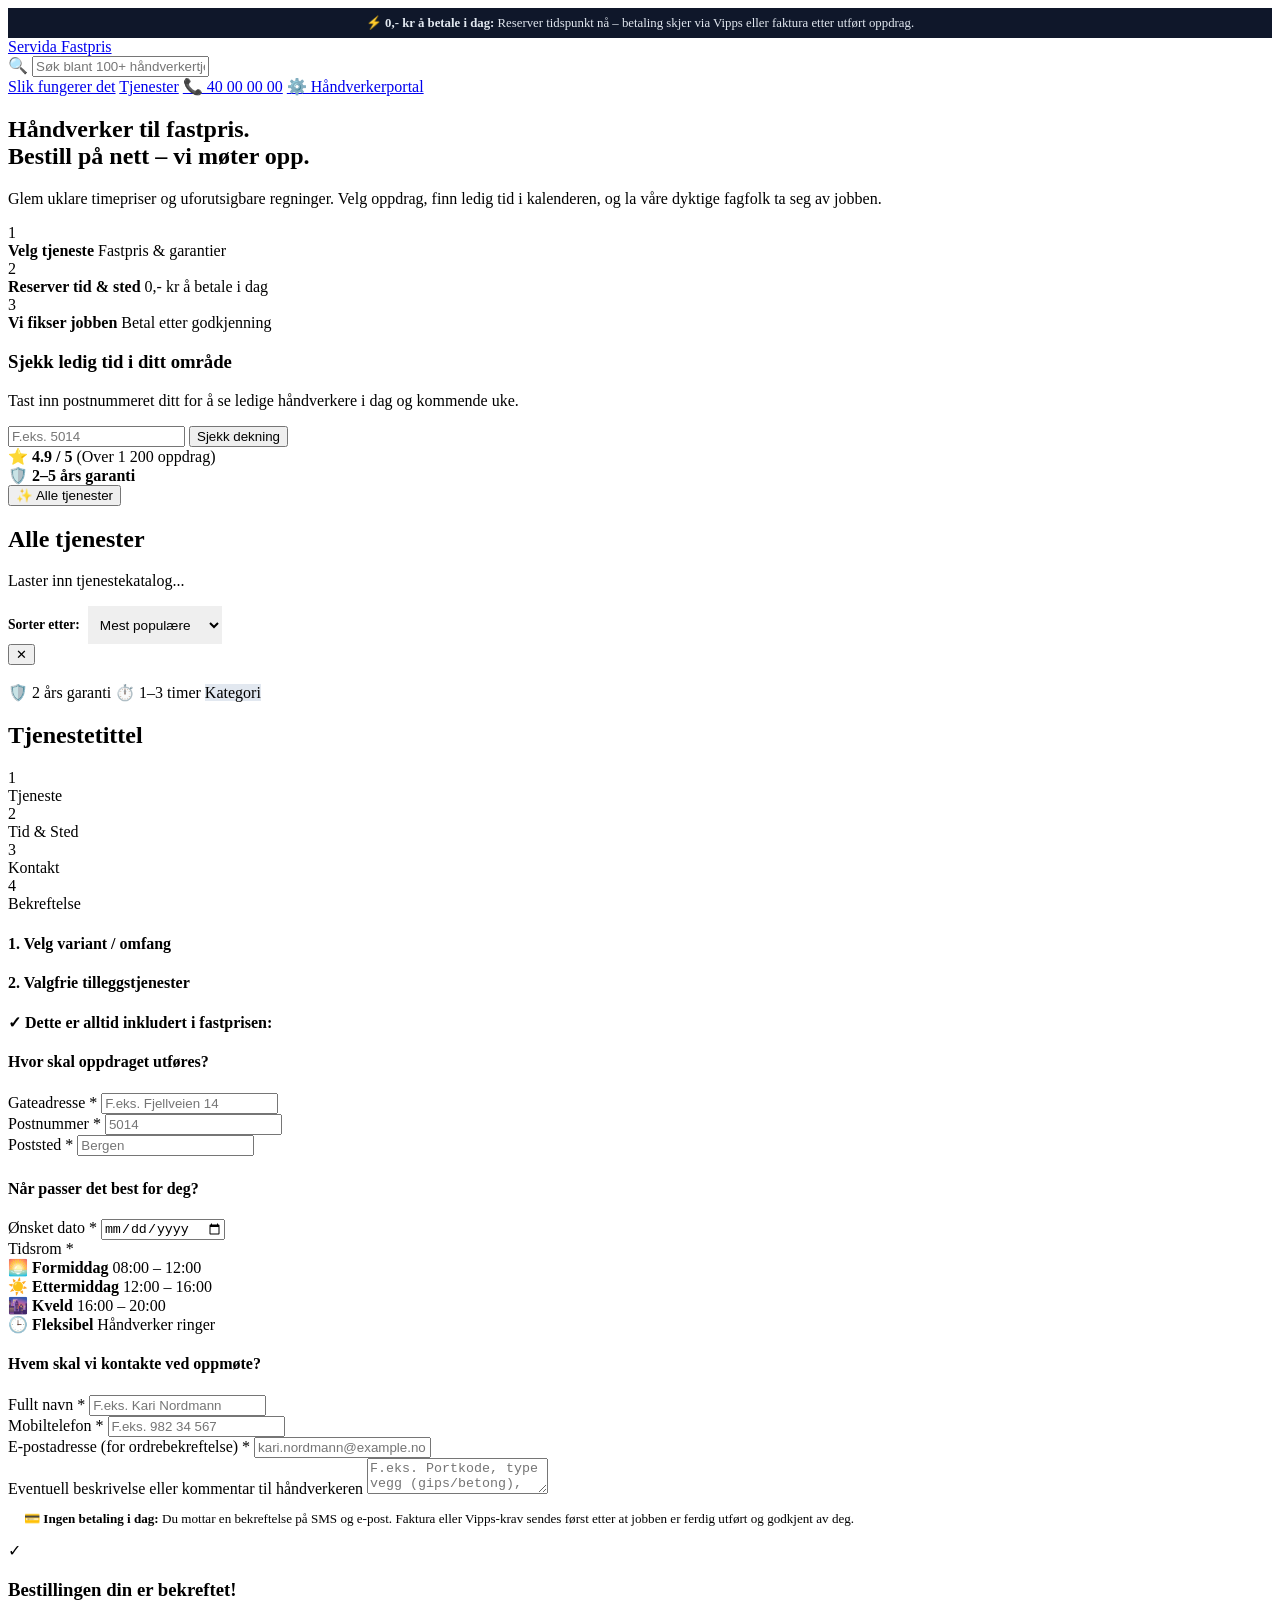
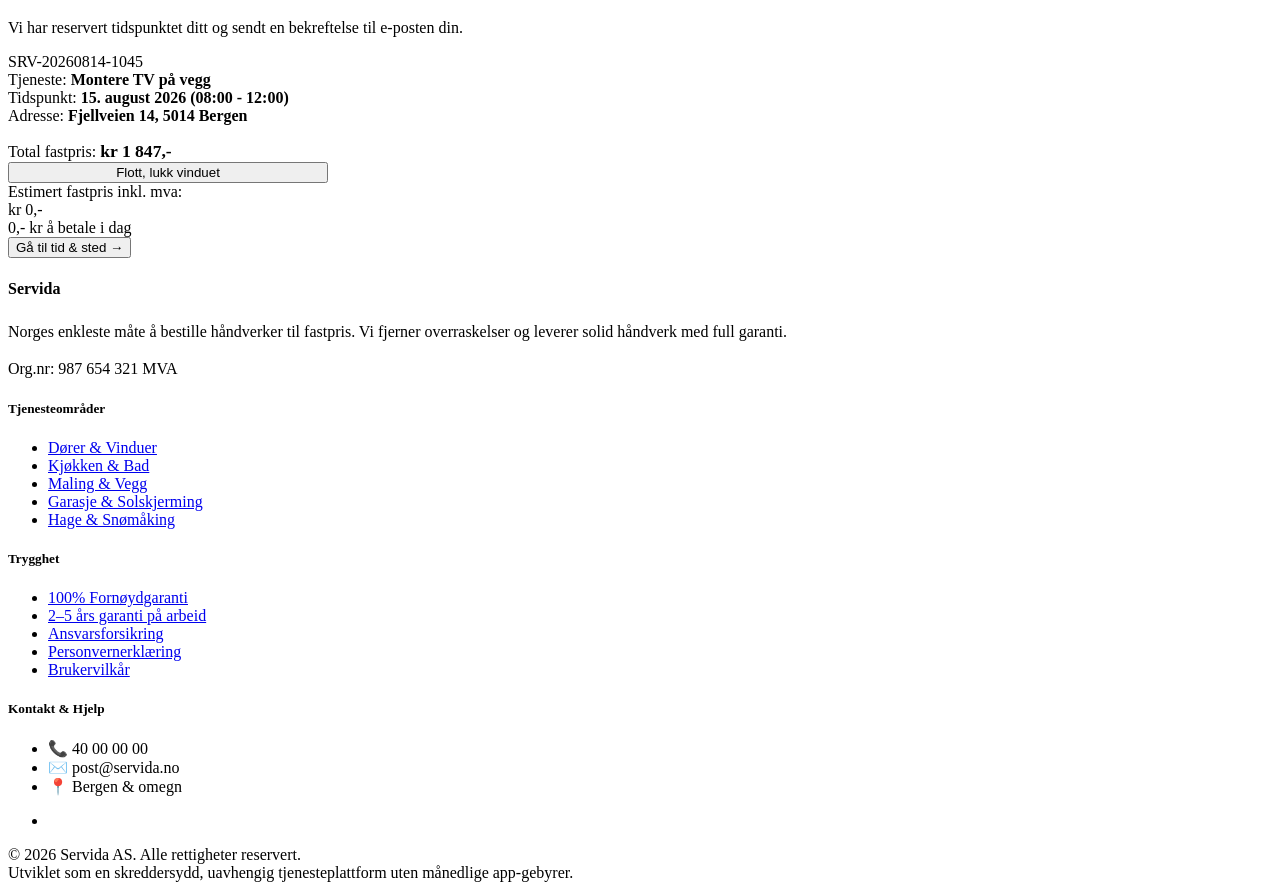
==== frontend/index.html @ 436f9fdc "Servida" ====
<!DOCTYPE html>
<html lang="no">
<head>
  <meta charset="UTF-8">
  <meta name="viewport" content="width=device-width, initial-scale=1.0">
  <title>Servida — Håndverker til Fastpris | Bestill på nett, vi møter opp</title>
  <meta name="description" content="Servida leverer håndverker- og servicetjenester til faste, forhåndsavtalte priser. Reserver tid og sted på 2 minutter. Betal med Vipps/faktura først etter godkjent arbeid.">
  
  <link rel="stylesheet" href="/static/css/style.css">
  <link rel="icon" href="data:image/svg+xml,<svg xmlns=%22http://www.w3.org/2000/svg%22 viewBox=%220 0 100 100%22><text y=%22.9em%22 font-size=%2290%22>🛠️</text></svg>">
</head>
<body>

  <!-- Top Announcement Bar -->
  <aside class="announcement-bar" style="background: #0F172A; color: #E2E8F0; font-size: 0.8rem; text-align: center; padding: 0.45rem 1rem; font-weight: 500;">
    ⚡ <strong>0,- kr å betale i dag:</strong> Reserver tidspunkt nå – betaling skjer via Vipps eller faktura etter utført oppdrag.
  </aside>

  <!-- Navigation Bar -->
  <header class="site-header" id="site-header">
    <div class="container nav-wrapper">
      <a href="/" class="brand-logo" id="brand-logo">
        <span>Servida</span>
        <span class="brand-badge">Fastpris</span>
      </a>

      <!-- Instant Live Search Bar -->
      <div class="nav-search">
        <span class="nav-search-icon">🔍</span>
        <input type="text" id="global-search-input" placeholder="Søk blant 100+ håndverkertjenester..." autocomplete="off">
      </div>

      <nav class="nav-actions" aria-label="Hovednavigasjon">
        <a href="#how-it-works" class="nav-link">Slik fungerer det</a>
        <a href="#catalog-section" class="nav-link">Tjenester</a>
        <a href="tel:40000000" class="nav-phone">📞 40 00 00 00</a>
        <a href="/admin" class="admin-link-btn" title="Gå til Håndverker- & Adminpanel">⚙️ Håndverkerportal</a>
      </nav>
    </div>
  </header>

  <!-- Hero Section -->
  <section class="hero-section" id="hero-section">
    <div class="container hero-grid">
      <div class="hero-left">
        <h1 class="hero-headline">Håndverker til fastpris.<br>Bestill på nett – vi møter opp.</h1>
        <p class="hero-subhead">
          Glem uklare timepriser og uforutsigbare regninger. Velg oppdrag, finn ledig tid i kalenderen, og la våre dyktige fagfolk ta seg av jobben.
        </p>

        <!-- 3-Step Process -->
        <div class="process-pill-row" id="how-it-works">
          <div class="process-step">
            <div class="step-num">1</div>
            <div class="step-content">
              <strong>Velg tjeneste</strong>
              <span>Fastpris & garantier</span>
            </div>
          </div>
          <div class="process-step">
            <div class="step-num">2</div>
            <div class="step-content">
              <strong>Reserver tid & sted</strong>
              <span>0,- kr å betale i dag</span>
            </div>
          </div>
          <div class="process-step">
            <div class="step-num">3</div>
            <div class="step-content">
              <strong>Vi fikser jobben</strong>
              <span>Betal etter godkjenning</span>
            </div>
          </div>
        </div>
      </div>

      <!-- Postcode & Quick Eligibility Card -->
      <div class="hero-right">
        <div class="postcode-card">
          <h3>Sjekk ledig tid i ditt område</h3>
          <p>Tast inn postnummeret ditt for å se ledige håndverkere i dag og kommende uke.</p>
          
          <div class="postcode-input-group">
            <input type="text" id="postcode-check-input" placeholder="F.eks. 5014" maxlength="4">
            <button class="btn-primary" id="btn-check-postcode">Sjekk dekning</button>
          </div>

          <div id="postcode-status-msg" style="font-size: 0.85rem; font-weight: 600; display: none; margin-bottom: 0.75rem;"></div>

          <div class="trust-badges-row">
            <div class="trust-badge-item">
              <span>⭐</span> <strong>4.9 / 5</strong> (Over 1 200 oppdrag)
            </div>
            <div class="trust-badge-item">
              <span>🛡️</span> <strong>2–5 års garanti</strong>
            </div>
          </div>
        </div>
      </div>
    </div>
  </section>

  <!-- Sticky Categories Filter Bar -->
  <section class="categories-bar" id="categories-bar">
    <div class="container">
      <div class="category-scroll-container" id="category-pills-container">
        <button class="category-pill-btn active" data-category="all">
          <span>✨</span> Alle tjenester
        </button>
        <!-- Categories populated dynamically by app.js -->
      </div>
    </div>
  </section>

  <!-- Main Catalog Grid Section -->
  <main class="catalog-section" id="catalog-section">
    <div class="container">
      
      <div class="section-header">
        <div>
          <h2 class="section-title" id="current-category-heading">Alle tjenester</h2>
          <p class="section-subtitle" id="services-count-display">Laster inn tjenestekatalog...</p>
        </div>
        
        <!-- Sorting dropdown -->
        <div class="sort-wrap" style="display: flex; align-items: center; gap: 0.5rem;">
          <label for="sort-select" style="font-size: 0.85rem; font-weight: 600; color: var(--color-text-muted);">Sorter etter:</label>
          <select id="sort-select" style="height: 38px; border-radius: var(--radius-sm); border: 1px solid var(--color-border); padding: 0 0.5rem; font-size: 0.85rem;">
            <option value="popular">Mest populære</option>
            <option value="price-asc">Pris: Lav til høy</option>
            <option value="price-desc">Pris: Høy til lav</option>
            <option value="title">Alfabetisk (A–Å)</option>
          </select>
        </div>
      </div>

      <!-- Services Grid -->
      <div class="services-grid" id="services-grid">
        <!-- Rendered dynamically by app.js -->
      </div>

      <!-- Zero search results state -->
      <div id="no-results-state" style="display: none; text-align: center; padding: 4rem 1rem;">
        <div style="font-size: 3rem; margin-bottom: 1rem;">🔍</div>
        <h3 style="font-size: 1.4rem; font-weight: 700; color: var(--color-primary); margin-bottom: 0.5rem;">Ingen tjenester matchet søket ditt</h3>
        <p style="color: var(--color-text-muted); margin-bottom: 1.5rem;">Prøv et annet søkeord eller velg en annen kategori.</p>
        <button class="btn-secondary" id="btn-reset-filters">Tilbakestill filtre</button>
      </div>

    </div>
  </main>

  <!-- Interactive Service & Multi-Step Booking Modal -->
  <div class="modal-overlay" id="service-modal" role="dialog" aria-modal="true" aria-hidden="true">
    <div class="modal-container">
      <button class="modal-close-btn" id="modal-close-btn" aria-label="Lukk modal">✕</button>
      
      <!-- Modal Header Hero -->
      <div class="modal-header-hero">
        <img src="" alt="" class="modal-hero-img" id="modal-img">
        <div class="modal-title-wrap">
          <div class="modal-pill-row">
            <span class="modal-pill pill-warranty" id="modal-warranty">🛡️ 2 års garanti</span>
            <span class="modal-pill pill-time" id="modal-time">⏱️ 1–3 timer</span>
            <span class="modal-pill" id="modal-category" style="background: #E2E8F0; color: var(--color-primary);">Kategori</span>
          </div>
          <h2 id="modal-title">Tjenestetittel</h2>
          <p id="modal-desc" style="font-size: 0.88rem; color: var(--color-text-muted); line-height: 1.45;"></p>
        </div>
      </div>

      <!-- Modal Body Stepper Flow -->
      <div class="modal-body">
        
        <!-- Stepper Indicators -->
        <div class="booking-stepper">
          <div class="stepper-item active" id="step-ind-1">
            <div class="stepper-dot">1</div>
            <span class="stepper-label">Tjeneste</span>
          </div>
          <div class="stepper-item" id="step-ind-2">
            <div class="stepper-dot">2</div>
            <span class="stepper-label">Tid & Sted</span>
          </div>
          <div class="stepper-item" id="step-ind-3">
            <div class="stepper-dot">3</div>
            <span class="stepper-label">Kontakt</span>
          </div>
          <div class="stepper-item" id="step-ind-4">
            <div class="stepper-dot">4</div>
            <span class="stepper-label">Bekreftelse</span>
          </div>
        </div>

        <!-- STEP 1: Variant & Add-ons Configuration -->
        <div class="step-pane active" id="step-pane-1">
          <h4 class="form-section-title">1. Velg variant / omfang</h4>
          <div class="variant-grid" id="modal-variants-container">
            <!-- Dynamically populated -->
          </div>

          <h4 class="form-section-title">2. Valgfrie tilleggstjenester</h4>
          <div class="addon-list" id="modal-addons-container">
            <!-- Dynamically populated -->
          </div>

          <!-- Included Highlight Box -->
          <div class="included-highlight-box">
            <strong>✓ Dette er alltid inkludert i fastprisen:</strong>
            <ul class="included-list-ul" id="modal-included-list">
              <!-- Dynamically populated -->
            </ul>
          </div>
        </div>

        <!-- STEP 2: Date, Time & Address -->
        <div class="step-pane" id="step-pane-2">
          <h4 class="form-section-title">Hvor skal oppdraget utføres?</h4>
          
          <div class="form-grid-2">
            <div class="input-field-wrap">
              <label for="inp-street">Gateadresse *</label>
              <input type="text" id="inp-street" placeholder="F.eks. Fjellveien 14" required>
            </div>
            <div class="form-grid-2" style="margin-bottom: 0;">
              <div class="input-field-wrap">
                <label for="inp-postcode">Postnummer *</label>
                <input type="text" id="inp-postcode" placeholder="5014" maxlength="4" required>
              </div>
              <div class="input-field-wrap">
                <label for="inp-city">Poststed *</label>
                <input type="text" id="inp-city" placeholder="Bergen" required>
              </div>
            </div>
          </div>

          <h4 class="form-section-title" style="margin-top: 1.5rem;">Når passer det best for deg?</h4>
          <div class="form-grid-2">
            <div class="input-field-wrap">
              <label for="inp-date">Ønsket dato *</label>
              <input type="date" id="inp-date" required>
            </div>
            <div class="input-field-wrap">
              <label>Tidsrom *</label>
              <div class="time-slot-grid" style="margin-bottom: 0;">
                <div class="time-slot-card selected" data-slot="08:00 - 12:00">
                  <strong>🌅 Formiddag</strong>
                  <span>08:00 – 12:00</span>
                </div>
                <div class="time-slot-card" data-slot="12:00 - 16:00">
                  <strong>☀️ Ettermiddag</strong>
                  <span>12:00 – 16:00</span>
                </div>
                <div class="time-slot-card" data-slot="16:00 - 20:00">
                  <strong>🌆 Kveld</strong>
                  <span>16:00 – 20:00</span>
                </div>
                <div class="time-slot-card" data-slot="Fleksibel">
                  <strong>🕒 Fleksibel</strong>
                  <span>Håndverker ringer</span>
                </div>
              </div>
            </div>
          </div>
        </div>

        <!-- STEP 3: Contact Details & Notes -->
        <div class="step-pane" id="step-pane-3">
          <h4 class="form-section-title">Hvem skal vi kontakte ved oppmøte?</h4>
          
          <div class="form-grid-2">
            <div class="input-field-wrap">
              <label for="inp-name">Fullt navn *</label>
              <input type="text" id="inp-name" placeholder="F.eks. Kari Nordmann" required>
            </div>
            <div class="input-field-wrap">
              <label for="inp-phone">Mobiltelefon *</label>
              <input type="tel" id="inp-phone" placeholder="F.eks. 982 34 567" required>
            </div>
          </div>

          <div class="input-field-wrap">
            <label for="inp-email">E-postadresse (for ordrebekreftelse) *</label>
            <input type="email" id="inp-email" placeholder="kari.nordmann@example.no" required>
          </div>

          <div class="input-field-wrap">
            <label for="inp-notes">Eventuell beskrivelse eller kommentar til håndverkeren</label>
            <textarea id="inp-notes" placeholder="F.eks. Portkode, type vegg (gips/betong), eller annen nyttig info..."></textarea>
          </div>

          <div style="background: var(--color-bg-page); border: 1px solid var(--color-border); border-radius: var(--radius-sm); padding: 0.85rem 1rem; font-size: 0.82rem; color: var(--color-text-muted);">
            💳 <strong>Ingen betaling i dag:</strong> Du mottar en bekreftelse på SMS og e-post. Faktura eller Vipps-krav sendes først etter at jobben er ferdig utført og godkjent av deg.
          </div>
        </div>

        <!-- STEP 4: Success Screen -->
        <div class="step-pane" id="step-pane-4">
          <div class="success-card">
            <div class="success-icon-badge">✓</div>
            <h3>Bestillingen din er bekreftet!</h3>
            <p style="color: var(--color-text-muted); margin-bottom: 1rem;">
              Vi har reservert tidspunktet ditt og sendt en bekreftelse til e-posten din.
            </p>
            
            <div class="order-ref-pill" id="conf-order-num">SRV-20260814-1045</div>

            <div class="order-summary-box">
              <div class="summary-line">
                <span>Tjeneste:</span>
                <strong id="conf-service-title">Montere TV på vegg</strong>
              </div>
              <div class="summary-line">
                <span>Tidspunkt:</span>
                <strong id="conf-datetime">15. august 2026 (08:00 - 12:00)</strong>
              </div>
              <div class="summary-line">
                <span>Adresse:</span>
                <strong id="conf-address">Fjellveien 14, 5014 Bergen</strong>
              </div>
              <div class="summary-line" style="border-top: 1px solid var(--color-border); padding-top: 0.5rem; margin-top: 0.5rem;">
                <span>Total fastpris:</span>
                <strong id="conf-total-price" style="color: var(--color-accent); font-size: 1.1rem;">kr 1 847,-</strong>
              </div>
            </div>

            <button class="btn-primary" id="btn-close-success" style="width: 100%; max-width: 320px;">Flott, lukk vinduet</button>
          </div>
        </div>

      </div>

      <!-- Modal Footer (Sticky Next / Back buttons) -->
      <div class="modal-footer-bar" id="modal-footer-bar">
        <div class="modal-total-display">
          <span class="total-label-sm">Estimert fastpris inkl. mva:</span>
          <div class="total-value-lg" id="modal-live-total">kr 0,-</div>
          <span class="zero-pay-badge">0,- kr å betale i dag</span>
        </div>

        <div style="display: flex; gap: 0.75rem;">
          <button class="btn-secondary" id="btn-modal-back" style="display: none;">Tilbake</button>
          <button class="btn-primary" id="btn-modal-next">Gå til tid & sted →</button>
        </div>
      </div>

    </div>
  </div>

  <!-- Site Footer -->
  <footer class="site-footer">
    <div class="container footer-grid">
      <div class="footer-brand">
        <h4>Servida</h4>
        <p style="line-height: 1.6; margin-bottom: 1rem;">
          Norges enkleste måte å bestille håndverker til fastpris. Vi fjerner overraskelser og leverer solid håndverk med full garanti.
        </p>
        <p>Org.nr: 987 654 321 MVA</p>
      </div>

      <div class="footer-col">
        <h5>Tjenesteområder</h5>
        <ul class="footer-links-ul">
          <li><a href="#catalog-section">Dører & Vinduer</a></li>
          <li><a href="#catalog-section">Kjøkken & Bad</a></li>
          <li><a href="#catalog-section">Maling & Vegg</a></li>
          <li><a href="#catalog-section">Garasje & Solskjerming</a></li>
          <li><a href="#catalog-section">Hage & Snømåking</a></li>
        </ul>
      </div>

      <div class="footer-col">
        <h5>Trygghet</h5>
        <ul class="footer-links-ul">
          <li><a href="#">100% Fornøydgaranti</a></li>
          <li><a href="#">2–5 års garanti på arbeid</a></li>
          <li><a href="#">Ansvarsforsikring</a></li>
          <li><a href="#">Personvernerklæring</a></li>
          <li><a href="#">Brukervilkår</a></li>
        </ul>
      </div>

      <div class="footer-col">
        <h5>Kontakt & Hjelp</h5>
        <ul class="footer-links-ul">
          <li>📞 40 00 00 00</li>
          <li>✉️ post@servida.no</li>
          <li>📍 Bergen & omegn</li>
          <li style="margin-top: 1rem;"><a href="/admin" class="admin-link-btn" style="background: rgba(255,255,255,0.1); border-color: rgba(255,255,255,0.2); color: white;">Håndverkerportal</a></li>
        </ul>
      </div>
    </div>

    <div class="container footer-bottom">
      <div>&copy; 2026 Servida AS. Alle rettigheter reservert.</div>
      <div>Utviklet som en skreddersydd, uavhengig tjenesteplattform uten månedlige app-gebyrer.</div>
    </div>
  </footer>

  <script src="/static/js/app.js"></script>
</body>
</html>
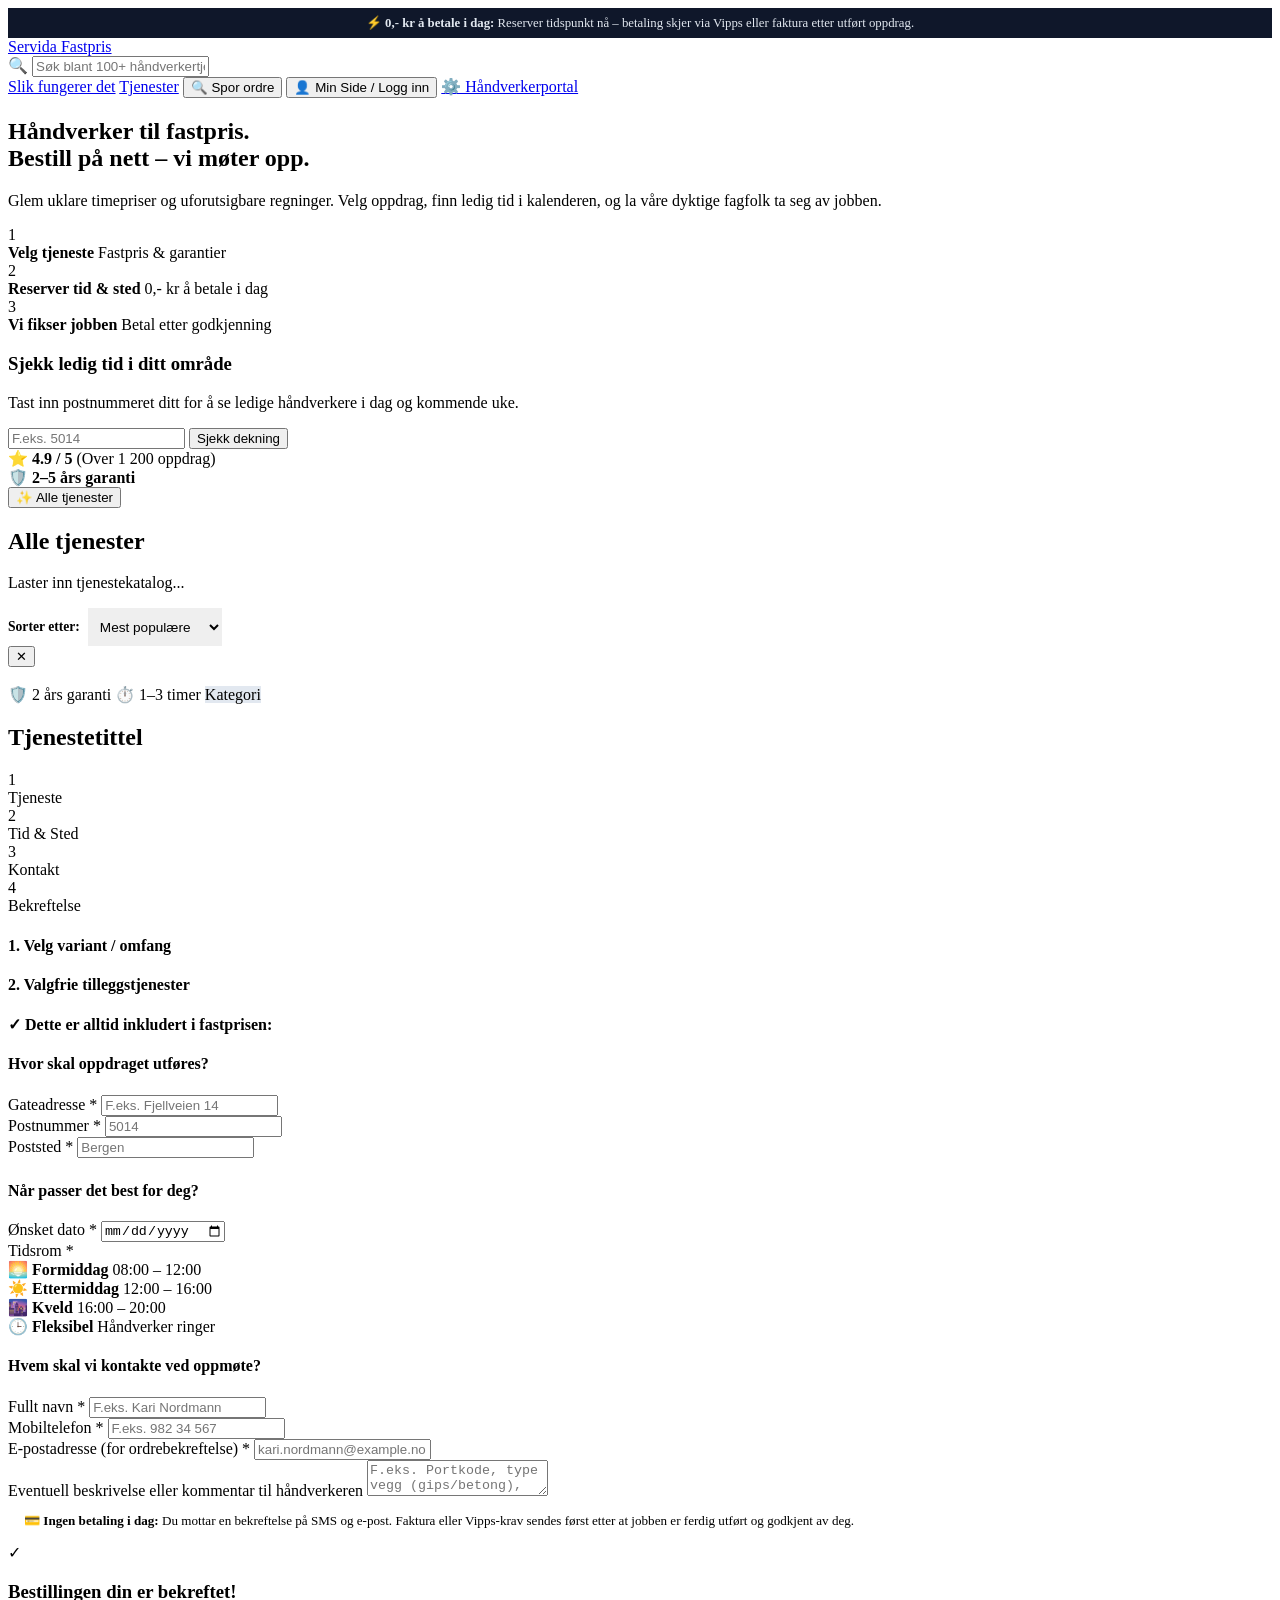
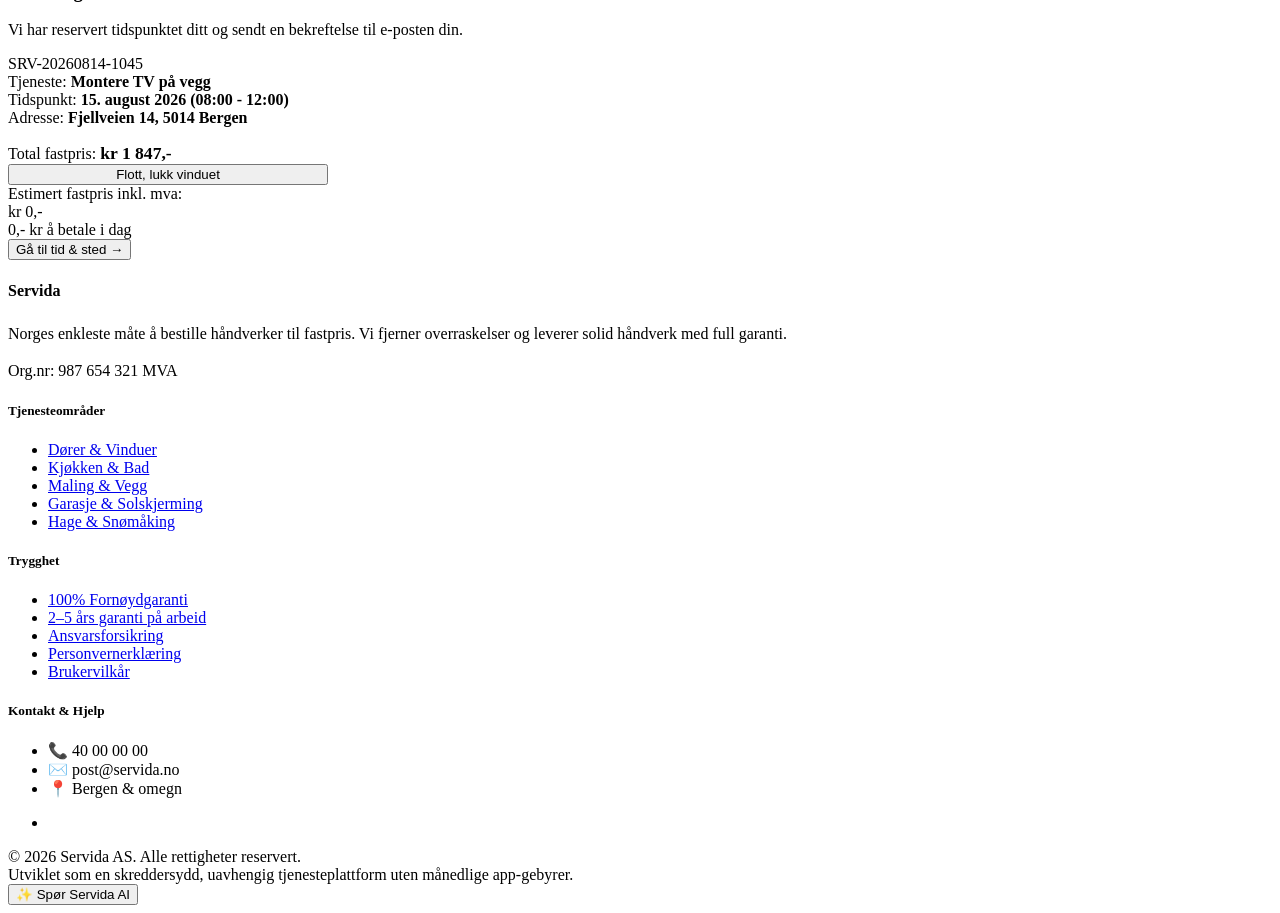
==== commit c026843e: "innlogging og profilside. unike lenkebare tjenestesider" ====
--- a/frontend/index.html
+++ b/frontend/index.html
@@ -33,7 +33,11 @@
       <nav class="nav-actions" aria-label="Hovednavigasjon">
         <a href="#how-it-works" class="nav-link">Slik fungerer det</a>
         <a href="#catalog-section" class="nav-link">Tjenester</a>
-        <a href="tel:40000000" class="nav-phone">📞 40 00 00 00</a>
+        <button class="nav-link-btn" id="btn-track-order-nav" title="Spor din bestilling">🔍 Spor ordre</button>
+        <button class="nav-account-btn" id="btn-account-nav">
+          <span class="account-icon">👤</span>
+          <span id="nav-user-label">Min Side / Logg inn</span>
+        </button>
         <a href="/admin" class="admin-link-btn" title="Gå til Håndverker- & Adminpanel">⚙️ Håndverkerportal</a>
       </nav>
     </div>
@@ -397,6 +401,376 @@
     </div>
   </footer>
 
+  <!-- AUTH MODAL (Login & Register for Customers) -->
+  <div class="modal-backdrop" id="auth-modal" style="display: none;">
+    <div class="modal-card auth-modal-card">
+      <div class="modal-header-clean">
+        <div class="auth-tabs-row">
+          <button class="auth-tab active" id="tab-login-btn">Logg inn</button>
+          <button class="auth-tab" id="tab-register-btn">Ny bruker</button>
+        </div>
+        <button class="modal-close-icon" id="btn-close-auth">✕</button>
+      </div>
+
+      <!-- Login Form -->
+      <div class="auth-tab-content" id="auth-login-pane">
+        <h3 style="font-size: 1.25rem; font-weight: 700; margin-bottom: 0.25rem;">Velkommen tilbake!</h3>
+        <p style="color: var(--color-text-muted); font-size: 0.88rem; margin-bottom: 1.25rem;">
+          Logg inn for å se dine aktive oppdrag, kjøpshistorikk og lagrede adresser.
+        </p>
+
+        <form id="form-login" onsubmit="return false;">
+          <div class="form-group-custom">
+            <label>E-postadresse</label>
+            <input type="email" id="login-email" placeholder="din.epost@example.no" required>
+          </div>
+          <div class="form-group-custom">
+            <label>Passord</label>
+            <input type="password" id="login-password" placeholder="••••••••" required>
+          </div>
+
+          <div id="login-error-msg" class="auth-error-box" style="display: none;"></div>
+
+          <button class="btn-primary" id="btn-submit-login" style="width: 100%; margin-top: 0.5rem; height: 48px;">
+            Logg inn på Min Side
+          </button>
+        </form>
+
+        <div class="demo-accounts-box">
+          <span style="font-size: 0.78rem; font-weight: 600; color: var(--color-text-muted); display: block; margin-bottom: 0.5rem;">
+            ⚡ Rask testinnlogging (klikk for å fylle ut):
+          </span>
+          <div class="demo-acc-chips">
+            <button class="demo-chip-btn" id="chip-demo-ole">👤 Ole Hansen (Kunde)</button>
+            <button class="demo-chip-btn" id="chip-demo-kari">👤 Kari Nordmann (Kunde)</button>
+          </div>
+        </div>
+      </div>
+
+      <!-- Register Form -->
+      <div class="auth-tab-content" id="auth-register-pane" style="display: none;">
+        <h3 style="font-size: 1.25rem; font-weight: 700; margin-bottom: 0.25rem;">Opprett kundeprofil</h3>
+        <p style="color: var(--color-text-muted); font-size: 0.88rem; margin-bottom: 1.25rem;">
+          Få full oversikt over alle dine håndverkertjenester og lagre adresse for raskere bestillinger.
+        </p>
+
+        <form id="form-register" onsubmit="return false;">
+          <div class="form-group-custom">
+            <label>Fullt navn</label>
+            <input type="text" id="reg-name" placeholder="F.eks. Kari Nordmann" required>
+          </div>
+          <div class="form-row-2">
+            <div class="form-group-custom">
+              <label>E-postadresse</label>
+              <input type="email" id="reg-email" placeholder="kari@example.no" required>
+            </div>
+            <div class="form-group-custom">
+              <label>Mobilnummer</label>
+              <input type="tel" id="reg-phone" placeholder="912 34 567" required>
+            </div>
+          </div>
+          <div class="form-group-custom">
+            <label>Gateadresse</label>
+            <input type="text" id="reg-address" placeholder="F.eks. Strandgaten 12" required>
+          </div>
+          <div class="form-row-2">
+            <div class="form-group-custom">
+              <label>Postnummer</label>
+              <input type="text" id="reg-postcode" placeholder="5004" maxlength="4" required>
+            </div>
+            <div class="form-group-custom">
+              <label>Poststed</label>
+              <input type="text" id="reg-city" placeholder="Bergen" required>
+            </div>
+          </div>
+          <div class="form-group-custom">
+            <label>Passord</label>
+            <input type="password" id="reg-password" placeholder="Minst 6 tegn" minlength="6" required>
+          </div>
+
+          <div id="reg-error-msg" class="auth-error-box" style="display: none;"></div>
+
+          <button class="btn-primary" id="btn-submit-register" style="width: 100%; margin-top: 0.5rem; height: 48px;">
+            Opprett konto & Logg inn
+          </button>
+        </form>
+      </div>
+    </div>
+  </div>
+
+
+  <!-- MIN SIDE MODAL (Customer Dashboard & Order History) -->
+  <div class="modal-backdrop" id="minside-modal" style="display: none;">
+    <div class="modal-card minside-modal-card">
+      <div class="minside-header">
+        <div class="minside-user-info">
+          <div class="user-avatar-circle" id="minside-avatar">👤</div>
+          <div>
+            <h2 id="minside-user-name" style="font-size: 1.35rem; font-weight: 700; margin: 0;">Ole Christian Hansen</h2>
+            <span id="minside-user-email" style="color: var(--color-text-muted); font-size: 0.88rem;">ole.hansen@example.no</span>
+          </div>
+        </div>
+
+        <div style="display: flex; gap: 0.75rem; align-items: center;">
+          <button class="btn-outline-sm" id="btn-logout">Logg ut</button>
+          <button class="modal-close-icon" id="btn-close-minside">✕</button>
+        </div>
+      </div>
+
+      <!-- Min Side Navigation Tabs -->
+      <div class="minside-nav-tabs">
+        <button class="minside-tab active" data-tab="orders">
+          📋 Mine Bestillinger & Kjøpshistorikk
+          <span class="minside-badge" id="minside-orders-count">0</span>
+        </button>
+        <button class="minside-tab" data-tab="profile">
+          👤 Min Profil & Standardadresse
+        </button>
+      </div>
+
+      <!-- Tab Content: Orders & Purchase History -->
+      <div class="minside-tab-pane" id="pane-minside-orders">
+        <div class="minside-orders-toolbar">
+          <div style="font-weight: 600; font-size: 1rem;">Oversikt over dine oppdrag:</div>
+          <button class="btn-primary-sm" id="btn-new-booking-from-portal">+ Ny bestilling</button>
+        </div>
+
+        <div id="minside-orders-list" class="orders-cards-stack">
+          <!-- Dynamically populated -->
+        </div>
+      </div>
+
+      <!-- Tab Content: Profile Settings -->
+      <div class="minside-tab-pane" id="pane-minside-profile" style="display: none;">
+        <form id="form-update-profile" onsubmit="return false;" class="profile-form-grid">
+          <div class="form-group-custom">
+            <label>Fullt navn</label>
+            <input type="text" id="prof-name" required>
+          </div>
+          <div class="form-group-custom">
+            <label>E-postadresse (innlogging)</label>
+            <input type="email" id="prof-email" disabled style="background: #F1F5F9; cursor: not-allowed;">
+          </div>
+          <div class="form-group-custom">
+            <label>Mobilnummer</label>
+            <input type="tel" id="prof-phone" required>
+          </div>
+          <div class="form-group-custom">
+            <label>Standard gateadresse</label>
+            <input type="text" id="prof-address" required>
+          </div>
+          <div class="form-row-2">
+            <div class="form-group-custom">
+              <label>Postnummer</label>
+              <input type="text" id="prof-postcode" maxlength="4" required>
+            </div>
+            <div class="form-group-custom">
+              <label>Poststed</label>
+              <input type="text" id="prof-city" required>
+            </div>
+          </div>
+          <div class="form-group-custom" style="border-top: 1px solid var(--color-border); padding-top: 1rem; margin-top: 0.5rem;">
+            <label>Nytt passord (valgfritt)</label>
+            <input type="password" id="prof-new-password" placeholder="La stå tomt for å beholde nåværende">
+          </div>
+
+          <div id="profile-success-msg" class="auth-success-box" style="display: none;"></div>
+
+          <button class="btn-primary" id="btn-save-profile" style="height: 48px; margin-top: 0.5rem;">
+            Lagre profilendringer
+          </button>
+        </form>
+      </div>
+
+    </div>
+  </div>
+
+
+  <!-- ORDER DETAILS & LIVE TRACKING MODAL -->
+  <div class="modal-backdrop" id="order-detail-modal" style="display: none;">
+    <div class="modal-card order-detail-modal-card">
+      <div class="modal-header-clean" style="border-bottom: 1px solid var(--color-border); padding-bottom: 1rem;">
+        <div>
+          <span class="tracking-badge-header" id="track-status-pill">Bekreftet</span>
+          <h2 id="track-service-title" style="font-size: 1.35rem; font-weight: 700; margin: 0.25rem 0 0;">Montere TV på vegg</h2>
+          <span style="font-size: 0.85rem; color: var(--color-text-muted);" id="track-order-num">Ordrenr: SRV-20260814-1042</span>
+        </div>
+        <button class="modal-close-icon" id="btn-close-tracking">✕</button>
+      </div>
+
+      <div class="tracking-modal-body">
+        
+        <!-- Live Visual Timeline -->
+        <div class="timeline-container">
+          <h4 style="font-size: 0.92rem; font-weight: 700; margin-bottom: 1rem; color: var(--color-text-main);">
+            📍 Live Oppdragsstatus & Fremdrift:
+          </h4>
+          <div class="progress-track-steps" id="track-progress-steps">
+            <!-- Dynamically generated step dots and connectors -->
+          </div>
+        </div>
+
+        <!-- Handyman Assigned Card -->
+        <div class="assigned-handyman-card" id="track-handyman-card">
+          <div class="handyman-avatar">👷</div>
+          <div class="handyman-info">
+            <span style="font-size: 0.78rem; text-transform: uppercase; font-weight: 700; color: var(--color-accent); letter-spacing: 0.5px;">Tildelt fagperson</span>
+            <strong id="track-handyman-name" style="font-size: 1.05rem; display: block;">Lars Snekker</strong>
+            <span id="track-handyman-status-note" style="font-size: 0.85rem; color: var(--color-text-muted);">
+              Murvegg, slagdrill og 8mm betongbor klargjort.
+            </span>
+          </div>
+        </div>
+
+        <!-- Order Information Grid -->
+        <div class="order-info-summary-grid">
+          <div class="info-cell">
+            <span class="cell-label">📅 Avtalt tidspunkt</span>
+            <strong id="track-datetime">15. august 2026 (08:00 - 12:00)</strong>
+          </div>
+          <div class="info-cell">
+            <span class="cell-label">📍 Oppmøteadresse</span>
+            <strong id="track-address">Fjellveien 14, 5014 Bergen</strong>
+          </div>
+          <div class="info-cell">
+            <span class="cell-label">🏷️ Valgt variant / tilvalg</span>
+            <strong id="track-variant">Størrelse: 55-100"</strong>
+          </div>
+          <div class="info-cell">
+            <span class="cell-label">💰 Fastpris inkl. mva</span>
+            <strong id="track-total-price" style="color: var(--color-accent); font-size: 1.1rem;">kr 1 847,-</strong>
+            <span style="font-size: 0.75rem; color: var(--color-text-muted); display: block;" id="track-payment-badge">Betales etter godkjenning</span>
+          </div>
+        </div>
+
+        <!-- Customer & Handyman Chat / Messages -->
+        <div class="order-chat-section">
+          <h4 style="font-size: 0.95rem; font-weight: 700; margin-bottom: 0.5rem;">
+            💬 Beskjeder & Kommunikasjon til håndverker
+          </h4>
+          <p style="font-size: 0.82rem; color: var(--color-text-muted); margin-bottom: 0.75rem;">
+            Gi beskjed om parkering, ringeklokke eller andre praktiske detaljer:
+          </p>
+
+          <div class="chat-messages-container" id="track-chat-messages">
+            <!-- Messages rendered here -->
+          </div>
+
+          <div class="chat-input-row">
+            <input type="text" id="chat-new-message-input" placeholder="Skriv en beskjed til håndverkeren..." autocomplete="off">
+            <button class="btn-primary-sm" id="btn-send-chat-msg">Send beskjed</button>
+          </div>
+        </div>
+
+        <!-- Review & Rating Section (if completed) -->
+        <div class="order-review-section" id="track-review-box" style="display: none;">
+          <h4 style="font-size: 0.95rem; font-weight: 700; margin-bottom: 0.25rem;">⭐ Vurder oppdraget</h4>
+          <p style="font-size: 0.82rem; color: var(--color-text-muted); margin-bottom: 0.75rem;">
+            Hvordan var utførelsen av håndverkertjenesten?
+          </p>
+          <div class="star-rating-row" id="star-rating-picker">
+            <span class="star-pick" data-val="1">★</span>
+            <span class="star-pick" data-val="2">★</span>
+            <span class="star-pick" data-val="3">★</span>
+            <span class="star-pick" data-val="4">★</span>
+            <span class="star-pick" data-val="5">★</span>
+          </div>
+          <textarea id="review-comment-input" placeholder="Skriv en kort tilbakemelding til håndverkeren..." rows="2" style="width: 100%; border-radius: 8px; border: 1px solid var(--color-border); padding: 0.5rem; font-size: 0.85rem; margin-top: 0.5rem;"></textarea>
+          <button class="btn-primary-sm" id="btn-submit-review" style="margin-top: 0.5rem;">Send vurdering</button>
+        </div>
+
+        <!-- Actions -->
+        <div class="track-actions-row">
+          <button class="btn-secondary-sm" id="btn-print-receipt">🖨️ Skriv ut / Lagre PDF-kvittering</button>
+          <button class="btn-danger-outline-sm" id="btn-cancel-order-track">Avbestill oppdrag</button>
+        </div>
+
+      </div>
+    </div>
+  </div>
+
+
+  <!-- QUICK TRACK MODAL (for direct order search without login) -->
+  <div class="modal-backdrop" id="quick-track-modal" style="display: none;">
+    <div class="modal-card auth-modal-card">
+      <div class="modal-header-clean">
+        <h3 style="font-size: 1.25rem; font-weight: 700;">🔍 Spor din bestilling</h3>
+        <button class="modal-close-icon" id="btn-close-quick-track">✕</button>
+      </div>
+      <p style="font-size: 0.88rem; color: var(--color-text-muted); margin-bottom: 1.25rem;">
+        Tast inn ditt referansenummer (f.eks. <code>SRV-20260814-1042</code>) for å se live status for oppdraget ditt.
+      </p>
+
+      <div class="form-group-custom">
+        <label>Ordrenummer</label>
+        <input type="text" id="quick-track-input" placeholder="SRV-20260814-XXXX" style="font-family: monospace; font-size: 1.05rem; letter-spacing: 1px;">
+      </div>
+
+      <div id="quick-track-error" class="auth-error-box" style="display: none;"></div>
+
+      <button class="btn-primary" id="btn-submit-quick-track" style="width: 100%; height: 48px; margin-top: 0.5rem;">
+        Finn oppdrag →
+      </button>
+    </div>
+  </div>
+
+
+  <!-- ==========================================================================
+       GEMINI AI CHATBOT WIDGET (CUSTOMER ASSISTANT)
+       ========================================================================== -->
+  <div class="ai-chatbot-container" id="ai-chatbot-container">
+    <!-- Floating Trigger Button -->
+    <button class="ai-fab-btn" id="ai-fab-btn" title="Spør Servida AI">
+      <span class="ai-fab-icon">✨</span>
+      <span class="ai-fab-label">Spør Servida AI</span>
+      <span class="ai-online-pulse"></span>
+    </button>
+
+    <!-- Chatbot Window -->
+    <div class="ai-chat-window" id="ai-chat-window" style="display: none;">
+      <!-- Header -->
+      <div class="ai-chat-header">
+        <div class="ai-chat-brand">
+          <div class="ai-avatar-circle">✨</div>
+          <div>
+            <h4 class="ai-brand-title">Servida AI-assistent</h4>
+            <span class="ai-brand-status">🟢 Pålogget • Drevet av Gemini</span>
+          </div>
+        </div>
+        <button class="ai-chat-close-btn" id="btn-close-ai-chat" title="Lukk">✕</button>
+      </div>
+
+      <!-- Quick Chips Bar -->
+      <div class="ai-chips-bar" id="ai-chips-bar">
+        <button class="ai-chip" data-query="Hva koster det å bytte et servantbatteri?">🚿 Bytte blandebatteri</button>
+        <button class="ai-chip" data-query="Hvilke tjenester har dere for montering av IKEA møbler og skap?">🛋️ IKEA-montering</button>
+        <button class="ai-chip" data-query="Hva inngår i Servidas fastprisgaranti?">🛡️ Fastprisgaranti</button>
+        <button class="ai-chip" data-query="Kan dere hjelpe med maling og sparkling av vegg?">🎨 Maling & sparkling</button>
+      </div>
+
+      <!-- Message History Container -->
+      <div class="ai-messages-feed" id="ai-messages-feed">
+        <!-- Initial Assistant Message -->
+        <div class="ai-msg ai-msg-bot">
+          <div class="ai-bubble">
+            Hei! 👋 Jeg er Servidas AI-rådgiver. Hva slags håndverkerhjelp eller oppussingsprosjekt trenger du i dag? Spør meg om priser, hva som inngår, eller få hjelp til å velge riktig fastpris!
+          </div>
+        </div>
+      </div>
+
+      <!-- Input Area -->
+      <div class="ai-chat-input-area">
+        <input type="text" id="ai-user-input" placeholder="Still et spørsmål om oppdrag, priser..." autocomplete="off">
+        <button class="ai-send-btn" id="btn-ai-send">
+          <svg width="18" height="18" viewBox="0 0 24 24" fill="none" stroke="currentColor" stroke-width="2.5" stroke-linecap="round" stroke-linejoin="round">
+            <line x1="22" y1="2" x2="11" y2="13"></line>
+            <polygon points="22 2 15 22 11 13 2 9 22 2"></polygon>
+          </svg>
+        </button>
+      </div>
+    </div>
+  </div>
+
   <script src="/static/js/app.js"></script>
 </body>
 </html>
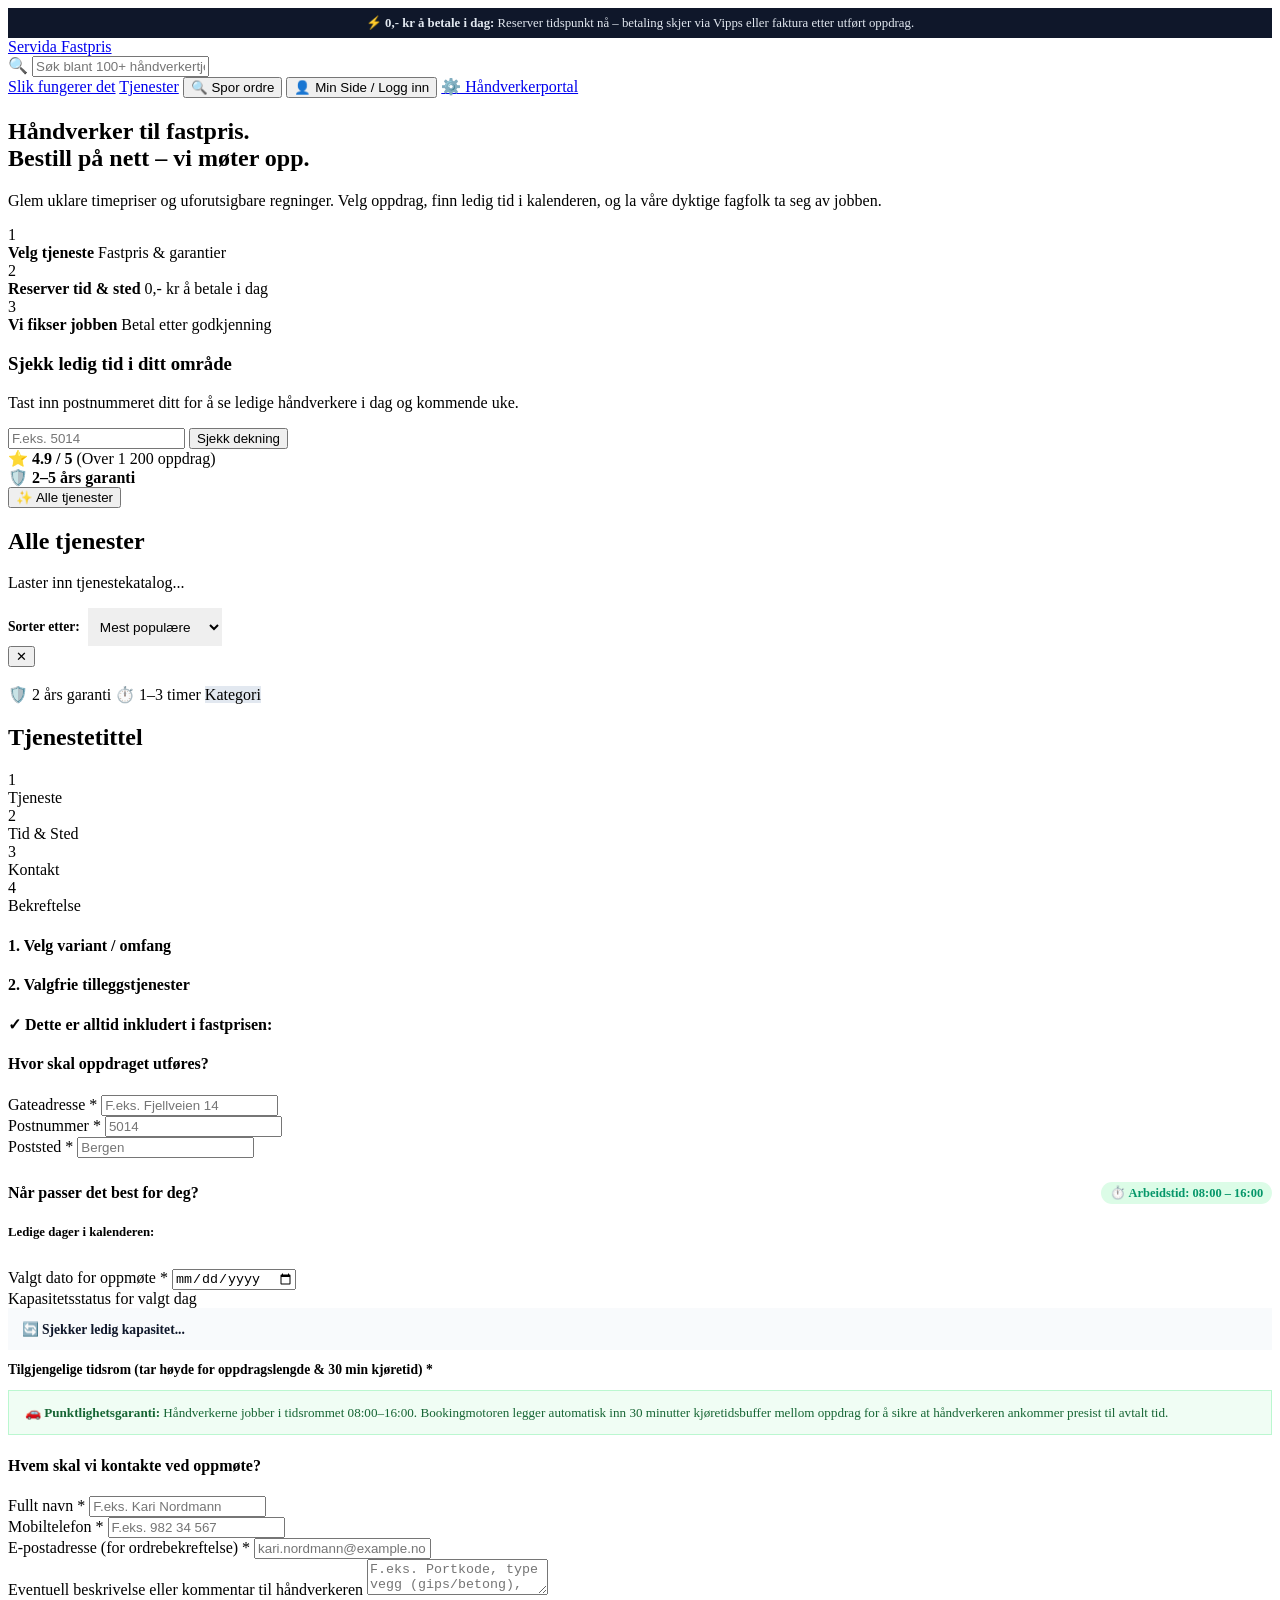
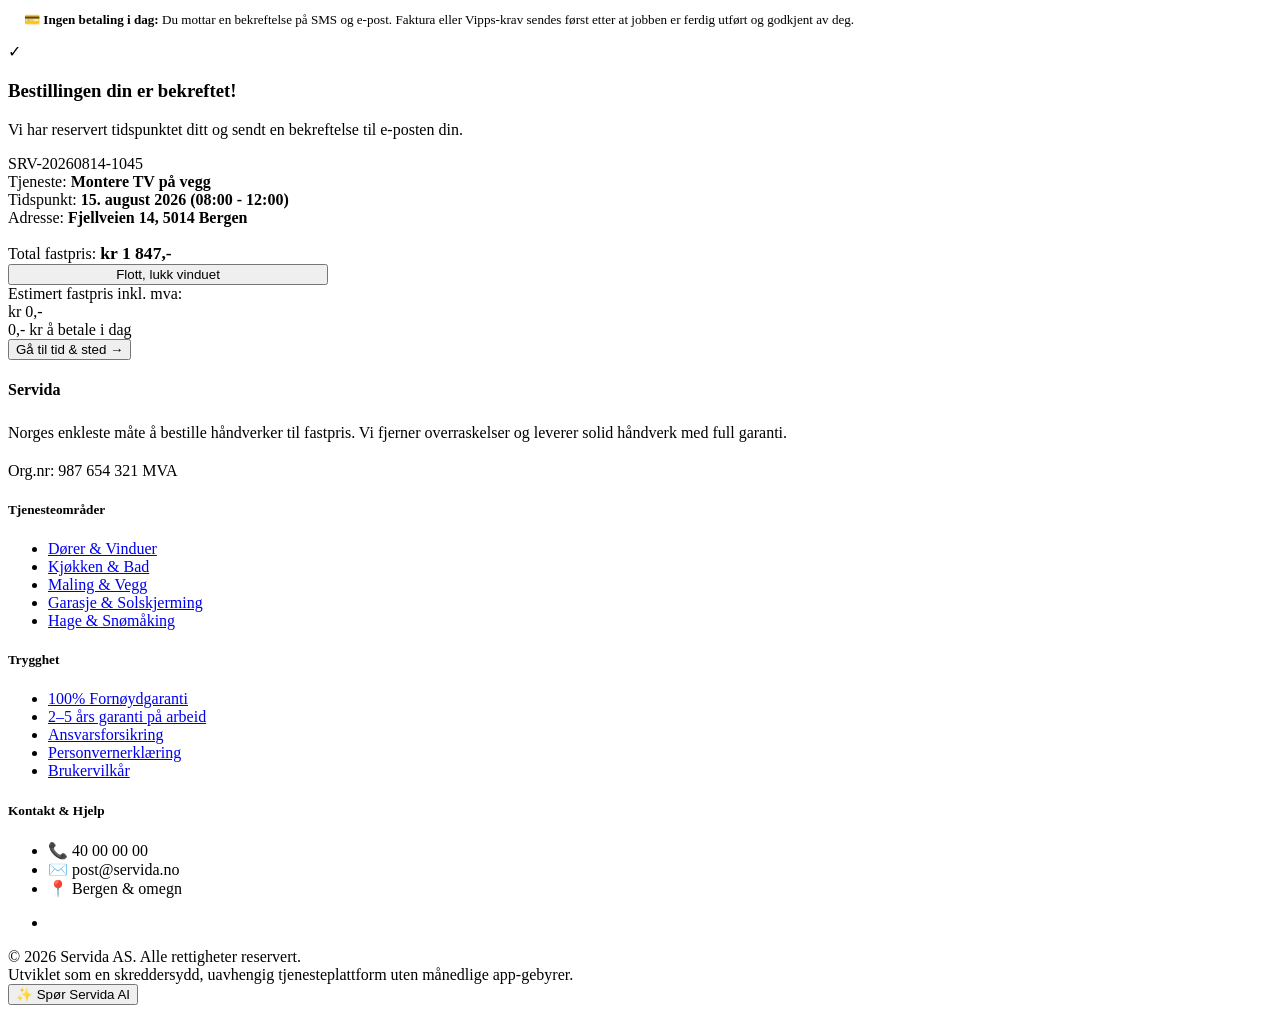
==== commit f5661afd: "store endringer, faktura, kalender, email" ====
--- a/frontend/index.html
+++ b/frontend/index.html
@@ -238,32 +238,49 @@
             </div>
           </div>
 
-          <h4 class="form-section-title" style="margin-top: 1.5rem;">Når passer det best for deg?</h4>
+          <h4 class="form-section-title" style="margin-top: 1.5rem; display: flex; justify-content: space-between; align-items: center; flex-wrap: wrap;">
+            <span>Når passer det best for deg?</span>
+            <span style="font-size: 0.78rem; font-weight: 600; color: #059669; background: #DCFCE7; padding: 0.2rem 0.55rem; border-radius: 9999px;">
+              ⏱️ Arbeidstid: 08:00 – 16:00
+            </span>
+          </h4>
+
+          <!-- Upcoming Days Quick Selector -->
+          <div style="margin-bottom: 1rem;">
+            <label style="font-size: 0.8rem; font-weight: 700; color: var(--color-text-muted); display: block; margin-bottom: 0.4rem;">
+              Ledige dager i kalenderen:
+            </label>
+            <div id="booking-quick-dates-bar" style="display: flex; gap: 0.5rem; overflow-x: auto; padding-bottom: 0.4rem;">
+              <!-- Rendered dynamically by app.js -->
+            </div>
+          </div>
+
           <div class="form-grid-2">
             <div class="input-field-wrap">
-              <label for="inp-date">Ønsket dato *</label>
+              <label for="inp-date">Valgt dato for oppmøte *</label>
               <input type="date" id="inp-date" required>
             </div>
+            
             <div class="input-field-wrap">
-              <label>Tidsrom *</label>
-              <div class="time-slot-grid" style="margin-bottom: 0;">
-                <div class="time-slot-card selected" data-slot="08:00 - 12:00">
-                  <strong>🌅 Formiddag</strong>
-                  <span>08:00 – 12:00</span>
-                </div>
-                <div class="time-slot-card" data-slot="12:00 - 16:00">
-                  <strong>☀️ Ettermiddag</strong>
-                  <span>12:00 – 16:00</span>
-                </div>
-                <div class="time-slot-card" data-slot="16:00 - 20:00">
-                  <strong>🌆 Kveld</strong>
-                  <span>16:00 – 20:00</span>
-                </div>
-                <div class="time-slot-card" data-slot="Fleksibel">
-                  <strong>🕒 Fleksibel</strong>
-                  <span>Håndverker ringer</span>
-                </div>
+              <label>Kapasitetsstatus for valgt dag</label>
+              <div id="booking-day-capacity-badge" style="background: #F8FAFC; border: 1px solid var(--color-border); border-radius: var(--radius-sm); height: 42px; display: flex; align-items: center; padding: 0 0.85rem; font-size: 0.85rem; font-weight: 700; color: #0F172A;">
+                🔄 Sjekker ledig kapasitet...
               </div>
+            </div>
+          </div>
+
+          <!-- Dynamic Time Slots Container (08:00 - 16:00 with travel buffer) -->
+          <div style="margin-top: 0.75rem;">
+            <label style="font-size: 0.85rem; font-weight: 700; color: var(--color-primary); display: block; margin-bottom: 0.4rem;">
+              Tilgjengelige tidsrom (tar høyde for oppdragslengde & 30 min kjøretid) *
+            </label>
+
+            <div class="time-slot-grid" id="booking-slots-container" style="margin-bottom: 0.75rem;">
+              <!-- Rendered dynamically by app.js based on /api/booking/availability -->
+            </div>
+
+            <div style="background: #F0FDF4; border: 1px solid #BBF7D0; border-radius: var(--radius-sm); padding: 0.75rem 1rem; font-size: 0.82rem; color: #166534; line-height: 1.45;">
+              🚗 <strong>Punktlighetsgaranti:</strong> Håndverkerne jobber i tidsrommet 08:00–16:00. Bookingmotoren legger automatisk inn 30 minutter kjøretidsbuffer mellom oppdrag for å sikre at håndverkeren ankommer presist til avtalt tid.
             </div>
           </div>
         </div>
